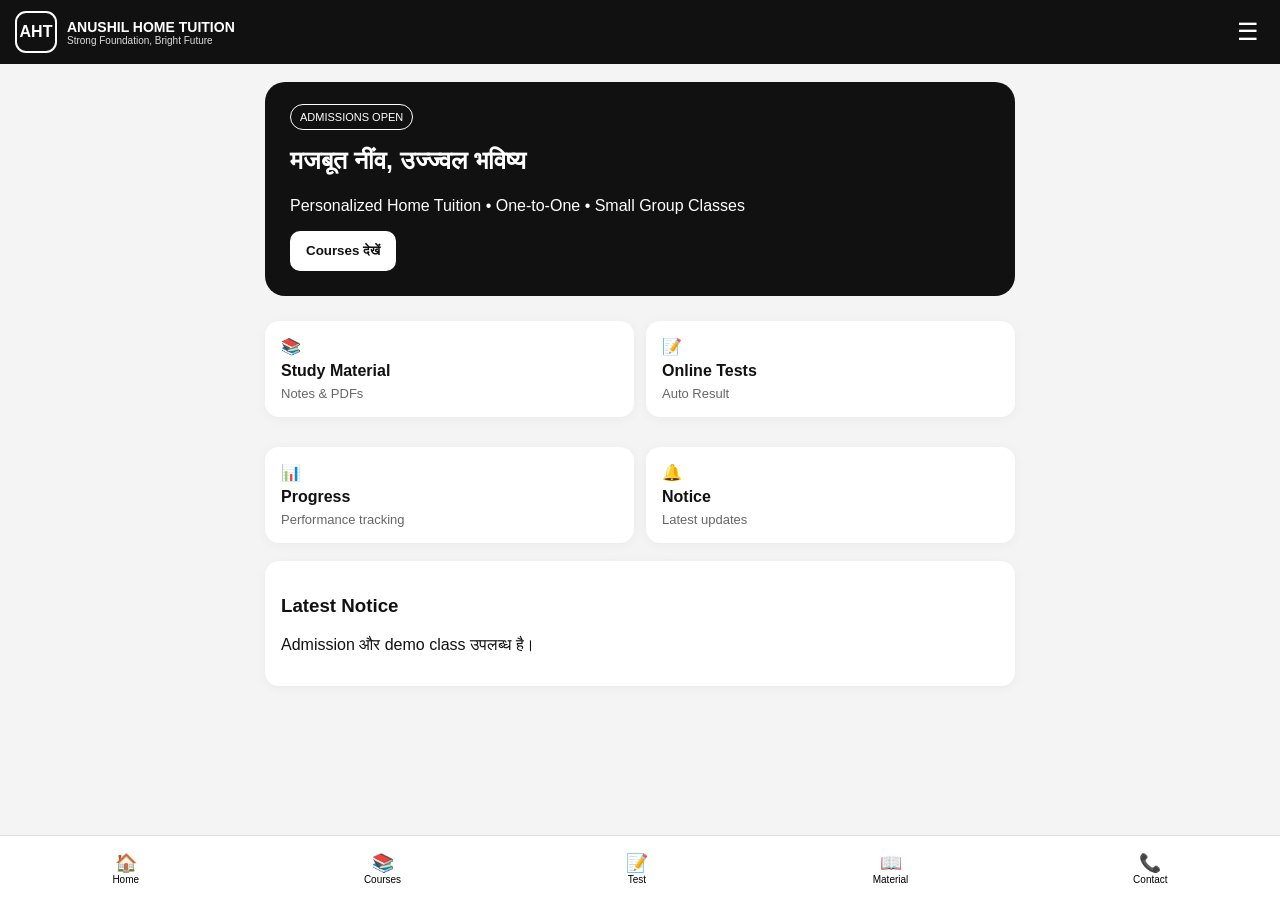
==== index.html @ e6375eb3 "Add files via upload" ====
<!doctype html>
<html lang="hi"><head><meta charset="utf-8"><meta name="viewport" content="width=device-width,initial-scale=1">
<meta name="theme-color" content="#111"><link rel="stylesheet" href="style.css"><title>ANUSHIL HOME TUITION</title></head>
<body>
<header><div class="brand"><div class="logo">AHT</div><div><b>ANUSHIL HOME TUITION</b><small>Strong Foundation, Bright Future</small></div></div><button onclick="toggleMenu()">☰</button></header>
<div id="drawer"><button onclick="page('home')">🏠 Home</button><button onclick="page('courses')">📚 Courses</button><button onclick="page('material')">📖 Material</button><button onclick="page('test')">📝 Tests</button><button onclick="page('schedule')">📅 Schedule</button><button onclick="page('profile')">👤 Profile</button><button onclick="page('admin')">⚙️ Admin Demo</button></div>
<main>
<section id="home" class="active"><div class="hero"><span>ADMISSIONS OPEN</span><h1>मजबूत नींव, उज्ज्वल भविष्य</h1><p>Personalized Home Tuition • One-to-One • Small Group Classes</p><button onclick="page('courses')">Courses देखें</button></div><div class="cards"><div>📚<b>Study Material</b><small>Notes & PDFs</small></div><div>📝<b>Online Tests</b><small>Auto Result</small></div><div>📊<b>Progress</b><small>Performance tracking</small></div><div>🔔<b>Notice</b><small>Latest updates</small></div></div><article><h3>Latest Notice</h3><p id="notice">Admission और demo class उपलब्ध है।</p></article></section>
<section id="courses"><h2>📚 Courses</h2><div id="courseList"></div></section>
<section id="material"><h2>📖 Study Material</h2><div id="materialList"></div></section>
<section id="test"><h2>📝 Online Test</h2><div id="quiz"></div><button onclick="submitQuiz()">Submit Test</button><h3 id="score"></h3></section>
<section id="schedule"><h2>📅 Class Schedule</h2><table><thead><tr><th>Day</th><th>Class</th><th>Time</th></tr></thead><tbody id="scheduleList"></tbody></table></section>
<section id="profile"><h2>👤 Student Profile</h2><input id="name" placeholder="Student Name"><input id="cls" placeholder="Class"><input id="phone" placeholder="Mobile Number"><button onclick="saveProfile()">Save Profile</button><article id="savedProfile"></article></section>
<section id="admin"><h2>⚙️ Admin Panel (Demo)</h2><p class="warn">यह local demo admin panel है। Real cloud login/database/payment को live करने के लिए server credentials आवश्यक होंगे।</p><input id="noticeInput" placeholder="New notice"><button onclick="saveNotice()">Publish Notice</button><h3>Manage Demo</h3><button onclick="resetData()">Reset Local Data</button></section>
<section id="contact"><h2>📞 Contact</h2><article><b>ANUSHIL HOME TUITION</b><p>📍 Sammopur, Sidhari, Azamgarh, Uttar Pradesh – 276001</p><p>📧 anushilhometution@gmail.com</p><p>📱 9956108694</p><a href="tel:9956108694">Call Now</a> <a href="mailto:anushilhometution@gmail.com">Email</a></article></section>
</main>
<nav><button onclick="page('home')">🏠<small>Home</small></button><button onclick="page('courses')">📚<small>Courses</small></button><button onclick="page('test')">📝<small>Test</small></button><button onclick="page('material')">📖<small>Material</small></button><button onclick="page('contact')">📞<small>Contact</small></button></nav>
<script src="app.js"></script></body></html>
---- style.css ----
*{box-sizing:border-box}body{margin:0;background:#f4f4f4;color:#111;font-family:Arial,'Noto Sans Devanagari',sans-serif}header{height:64px;background:#111;color:#fff;display:flex;align-items:center;justify-content:space-between;padding:10px 15px;position:sticky;top:0;z-index:10}.brand{display:flex;align-items:center;gap:10px}.logo{width:42px;height:42px;border:2px solid #fff;border-radius:11px;display:grid;place-items:center;font-weight:bold}.brand b,.brand small{display:block}.brand b{font-size:14px}.brand small{font-size:10px;color:#ddd}header button{background:none;color:white;border:0;font-size:24px}#drawer{display:none;position:fixed;right:10px;top:58px;background:white;padding:8px;border-radius:12px;box-shadow:0 8px 30px #0003;z-index:20}#drawer.open{display:block}#drawer button{display:block;width:190px;text-align:left;padding:12px;border:0;background:white;border-radius:8px}main{max-width:780px;margin:auto;padding:18px 15px 90px}section{display:none}section.active{display:block}.hero{background:#111;color:#fff;border-radius:20px;padding:25px;margin-bottom:16px}.hero span{font-size:11px;border:1px solid white;padding:6px 9px;border-radius:20px}.hero h1{font-size:25px}.hero button,section button,.contact a{background:#111;color:white;border:0;border-radius:10px;padding:12px 16px;text-decoration:none;font-weight:bold}.hero button{background:white;color:#111}.cards{display:grid;grid-template-columns:1fr 1fr;gap:12px}.cards>div,article,#courseList>div,#materialList>div{background:white;border-radius:14px;padding:16px;margin:9px 0;box-shadow:0 2px 12px #0000000b}.cards b,.cards small{display:block;margin-top:6px}.cards small,#courseList span,#materialList span{color:#666;font-size:13px}input{width:100%;padding:13px;border:1px solid #ccc;border-radius:10px;margin:6px 0;font-size:16px}table{width:100%;border-collapse:collapse;background:white}th,td{padding:12px;border-bottom:1px solid #ddd;text-align:left}.warn{background:#fff3cd;padding:12px;border-radius:10px}.question{background:white;padding:15px;border-radius:14px;margin:10px 0}.question label{display:block;margin:9px 0}nav{position:fixed;bottom:0;left:0;right:0;height:65px;background:white;border-top:1px solid #ddd;display:flex;justify-content:space-around;z-index:10}nav button{background:none;border:0;font-size:18px}nav small{display:block;font-size:10px}h2{margin-top:5px}
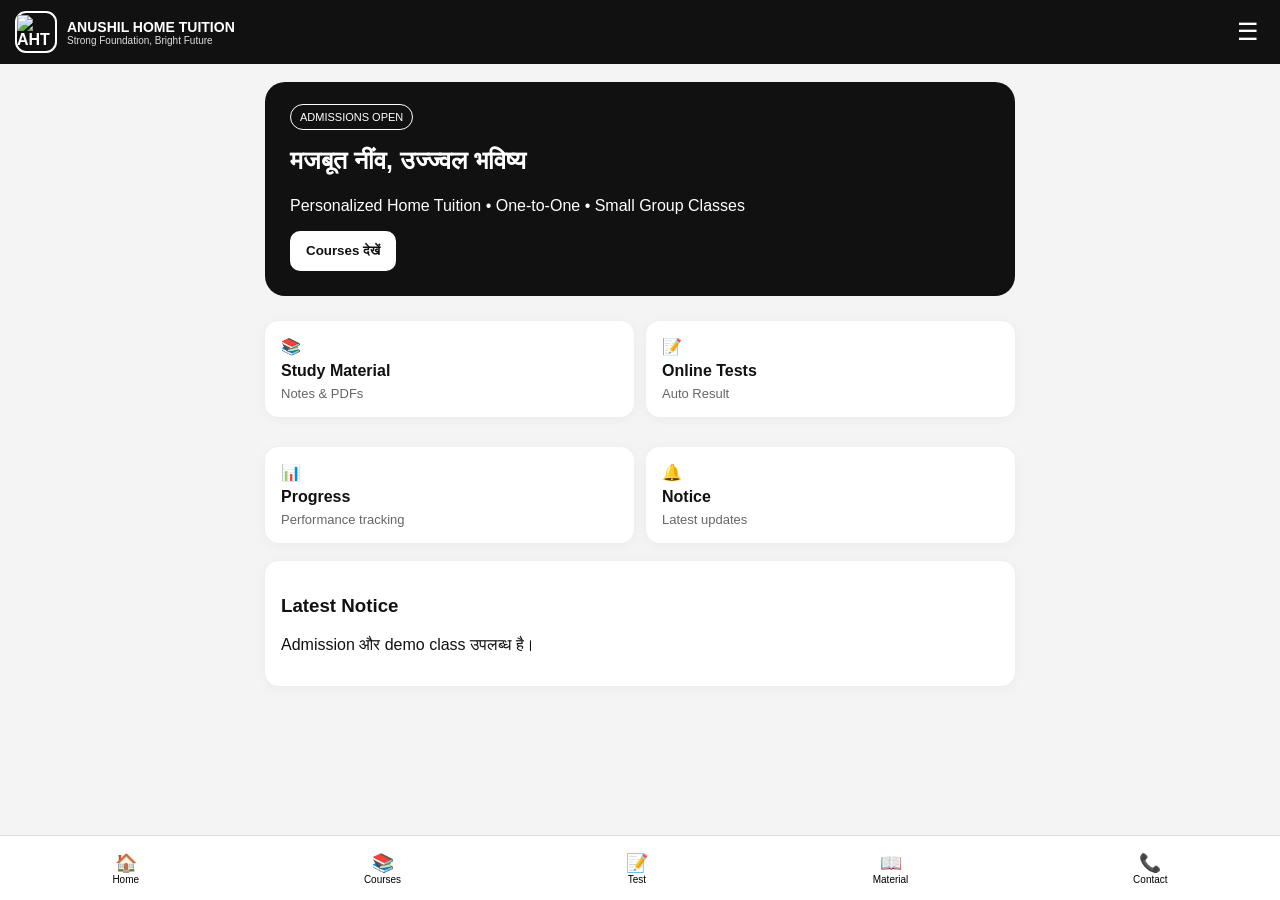
==== commit 65e857b1: "Update index.html" ====
--- a/index.html
+++ b/index.html
@@ -2,7 +2,7 @@
 <html lang="hi"><head><meta charset="utf-8"><meta name="viewport" content="width=device-width,initial-scale=1">
 <meta name="theme-color" content="#111"><link rel="stylesheet" href="style.css"><title>ANUSHIL HOME TUITION</title></head>
 <body>
-<header><div class="brand"><div class="logo">AHT</div><div><b>ANUSHIL HOME TUITION</b><small>Strong Foundation, Bright Future</small></div></div><button onclick="toggleMenu()">☰</button></header>
+<header><div class="brand"><div class="logo"><img src="./TUITION LOGO.png" alt="AHT"></div><div><b>ANUSHIL HOME TUITION</b><small>Strong Foundation, Bright Future</small></div></div><button onclick="toggleMenu()">☰</button></header>
 <div id="drawer"><button onclick="page('home')">🏠 Home</button><button onclick="page('courses')">📚 Courses</button><button onclick="page('material')">📖 Material</button><button onclick="page('test')">📝 Tests</button><button onclick="page('schedule')">📅 Schedule</button><button onclick="page('profile')">👤 Profile</button><button onclick="page('admin')">⚙️ Admin Demo</button></div>
 <main>
 <section id="home" class="active"><div class="hero"><span>ADMISSIONS OPEN</span><h1>मजबूत नींव, उज्ज्वल भविष्य</h1><p>Personalized Home Tuition • One-to-One • Small Group Classes</p><button onclick="page('courses')">Courses देखें</button></div><div class="cards"><div>📚<b>Study Material</b><small>Notes & PDFs</small></div><div>📝<b>Online Tests</b><small>Auto Result</small></div><div>📊<b>Progress</b><small>Performance tracking</small></div><div>🔔<b>Notice</b><small>Latest updates</small></div></div><article><h3>Latest Notice</h3><p id="notice">Admission और demo class उपलब्ध है।</p></article></section>
@@ -15,4 +15,4 @@
 <section id="contact"><h2>📞 Contact</h2><article><b>ANUSHIL HOME TUITION</b><p>📍 Sammopur, Sidhari, Azamgarh, Uttar Pradesh – 276001</p><p>📧 anushilhometution@gmail.com</p><p>📱 9956108694</p><a href="tel:9956108694">Call Now</a> <a href="mailto:anushilhometution@gmail.com">Email</a></article></section>
 </main>
 <nav><button onclick="page('home')">🏠<small>Home</small></button><button onclick="page('courses')">📚<small>Courses</small></button><button onclick="page('test')">📝<small>Test</small></button><button onclick="page('material')">📖<small>Material</small></button><button onclick="page('contact')">📞<small>Contact</small></button></nav>
-<script src="app.js"></script></body></html>+<script src="app.js"></script></body></html>
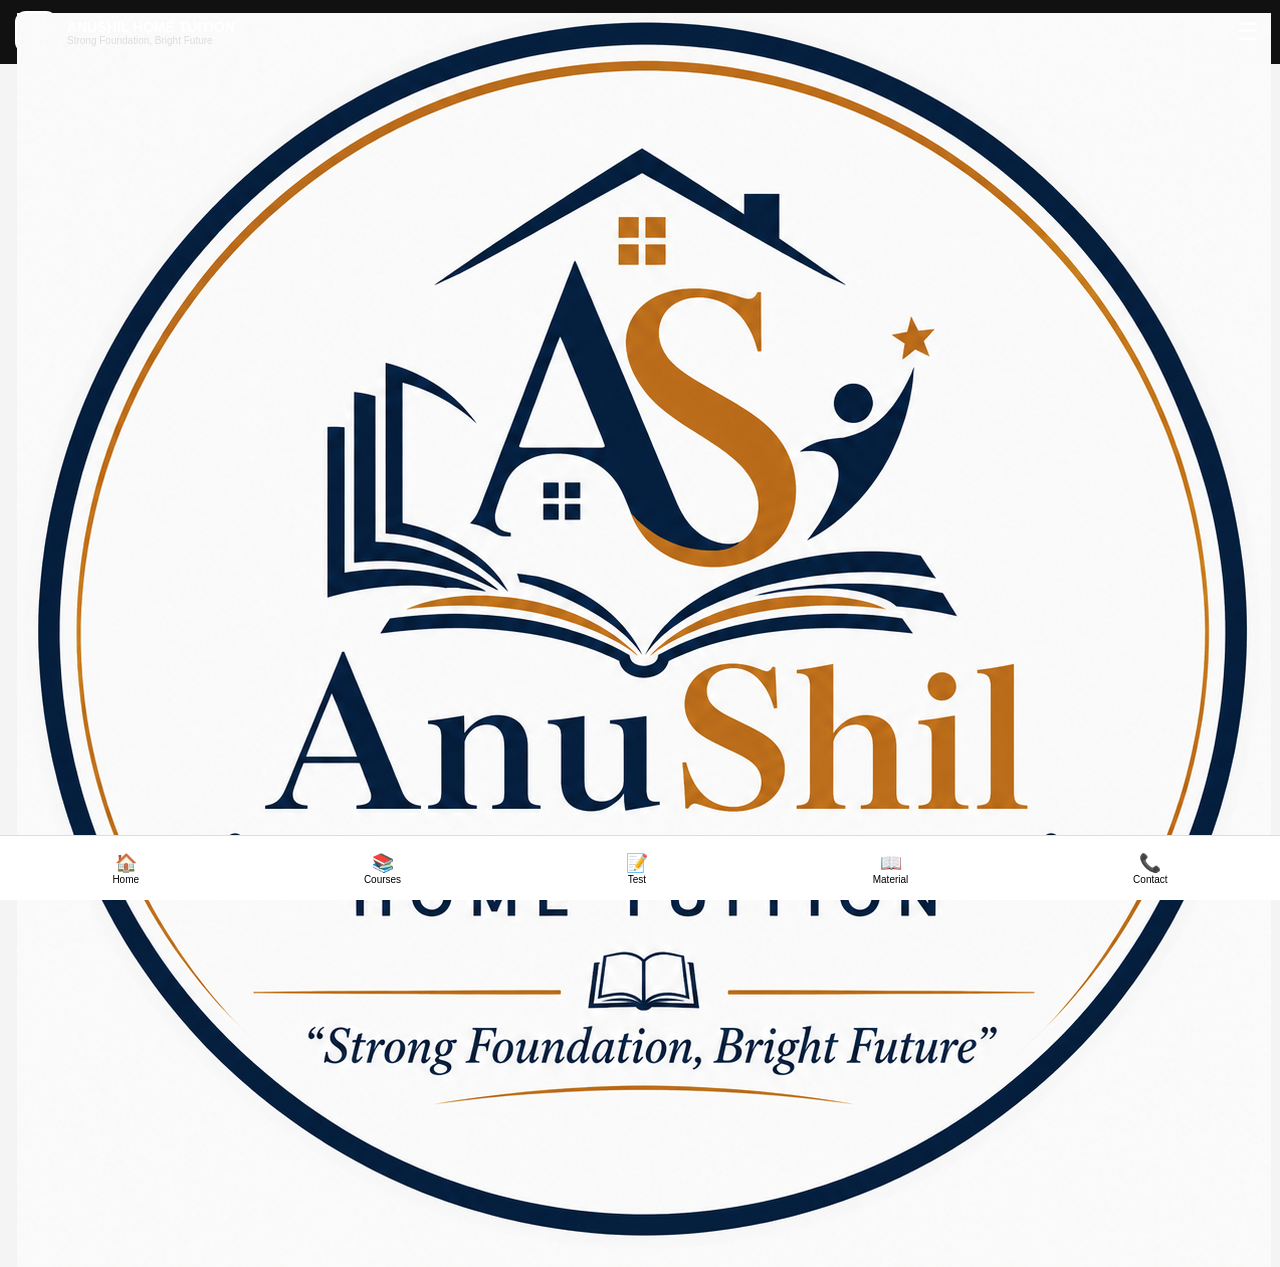
==== commit 033a6e64: "Update index.html" ====
--- a/index.html
+++ b/index.html
@@ -2,7 +2,7 @@
 <html lang="hi"><head><meta charset="utf-8"><meta name="viewport" content="width=device-width,initial-scale=1">
 <meta name="theme-color" content="#111"><link rel="stylesheet" href="style.css"><title>ANUSHIL HOME TUITION</title></head>
 <body>
-<header><div class="brand"><div class="logo"><img src="./TUITION LOGO.png" alt="AHT"></div><div><b>ANUSHIL HOME TUITION</b><small>Strong Foundation, Bright Future</small></div></div><button onclick="toggleMenu()">☰</button></header>
+<header><div class="brand"><div class="logo"><img src="./tuition-logo.png" alt="AHT"></div><div><b>ANUSHIL HOME TUITION</b><small>Strong Foundation, Bright Future</small></div></div><button onclick="toggleMenu()">☰</button></header>
 <div id="drawer"><button onclick="page('home')">🏠 Home</button><button onclick="page('courses')">📚 Courses</button><button onclick="page('material')">📖 Material</button><button onclick="page('test')">📝 Tests</button><button onclick="page('schedule')">📅 Schedule</button><button onclick="page('profile')">👤 Profile</button><button onclick="page('admin')">⚙️ Admin Demo</button></div>
 <main>
 <section id="home" class="active"><div class="hero"><span>ADMISSIONS OPEN</span><h1>मजबूत नींव, उज्ज्वल भविष्य</h1><p>Personalized Home Tuition • One-to-One • Small Group Classes</p><button onclick="page('courses')">Courses देखें</button></div><div class="cards"><div>📚<b>Study Material</b><small>Notes & PDFs</small></div><div>📝<b>Online Tests</b><small>Auto Result</small></div><div>📊<b>Progress</b><small>Performance tracking</small></div><div>🔔<b>Notice</b><small>Latest updates</small></div></div><article><h3>Latest Notice</h3><p id="notice">Admission और demo class उपलब्ध है।</p></article></section>
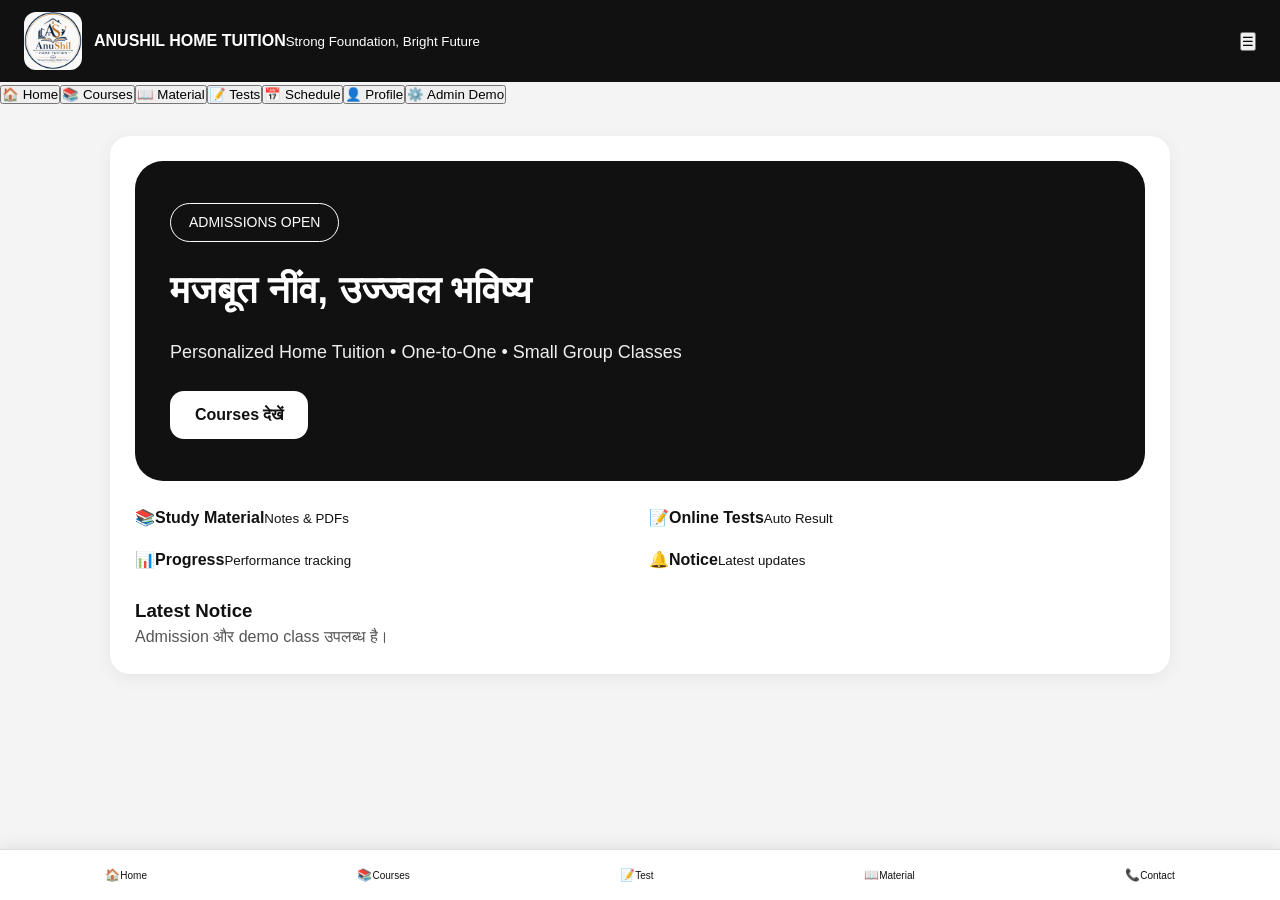
==== commit 08f23de3: "Update index.html" ====
--- a/index.html
+++ b/index.html
@@ -7,7 +7,18 @@
 <main>
 <section id="home" class="active"><div class="hero"><span>ADMISSIONS OPEN</span><h1>मजबूत नींव, उज्ज्वल भविष्य</h1><p>Personalized Home Tuition • One-to-One • Small Group Classes</p><button onclick="page('courses')">Courses देखें</button></div><div class="cards"><div>📚<b>Study Material</b><small>Notes & PDFs</small></div><div>📝<b>Online Tests</b><small>Auto Result</small></div><div>📊<b>Progress</b><small>Performance tracking</small></div><div>🔔<b>Notice</b><small>Latest updates</small></div></div><article><h3>Latest Notice</h3><p id="notice">Admission और demo class उपलब्ध है।</p></article></section>
 <section id="courses"><h2>📚 Courses</h2><div id="courseList"></div></section>
-<section id="material"><h2>📖 Study Material</h2><div id="materialList"></div></section>
+<section id="material"><h2>📖 Study Material</h2><section id="ncert">
+  <h2>📚 NCERT BOOK</h2>
+  <p>Class 6th to 12th NCERT Books</p>
+
+  <button onclick="window.location.href='NCERT%20BOOK/Class%206/'">📘 Class 6</button>
+  <button onclick="window.location.href='NCERT%20BOOK/Class%207/'">📘 Class 7</button>
+  <button onclick="window.location.href='NCERT%20BOOK/Class%208/'">📘 Class 8</button>
+  <button onclick="window.location.href='NCERT%20BOOK/Class%209/'">📘 Class 9</button>
+  <button onclick="window.location.href='NCERT%20BOOK/Class%2010/'">📘 Class 10</button>
+  <button onclick="window.location.href='NCERT%20BOOK/Class%2011/'">📘 Class 11</button>
+  <button onclick="window.location.href='NCERT%20BOOK/Class%2012/'">📘 Class 12</button>
+</section><div id="materialList"></div></section>
 <section id="test"><h2>📝 Online Test</h2><div id="quiz"></div><button onclick="submitQuiz()">Submit Test</button><h3 id="score"></h3></section>
 <section id="schedule"><h2>📅 Class Schedule</h2><table><thead><tr><th>Day</th><th>Class</th><th>Time</th></tr></thead><tbody id="scheduleList"></tbody></table></section>
 <section id="profile"><h2>👤 Student Profile</h2><input id="name" placeholder="Student Name"><input id="cls" placeholder="Class"><input id="phone" placeholder="Mobile Number"><button onclick="saveProfile()">Save Profile</button><article id="savedProfile"></article></section>
--- a/style.css
+++ b/style.css
@@ -1 +1,648 @@
-*{box-sizing:border-box}body{margin:0;background:#f4f4f4;color:#111;font-family:Arial,'Noto Sans Devanagari',sans-serif}header{height:64px;background:#111;color:#fff;display:flex;align-items:center;justify-content:space-between;padding:10px 15px;position:sticky;top:0;z-index:10}.brand{display:flex;align-items:center;gap:10px}.logo{width:42px;height:42px;border:2px solid #fff;border-radius:11px;display:grid;place-items:center;font-weight:bold}.brand b,.brand small{display:block}.brand b{font-size:14px}.brand small{font-size:10px;color:#ddd}header button{background:none;color:white;border:0;font-size:24px}#drawer{display:none;position:fixed;right:10px;top:58px;background:white;padding:8px;border-radius:12px;box-shadow:0 8px 30px #0003;z-index:20}#drawer.open{display:block}#drawer button{display:block;width:190px;text-align:left;padding:12px;border:0;background:white;border-radius:8px}main{max-width:780px;margin:auto;padding:18px 15px 90px}section{display:none}section.active{display:block}.hero{background:#111;color:#fff;border-radius:20px;padding:25px;margin-bottom:16px}.hero span{font-size:11px;border:1px solid white;padding:6px 9px;border-radius:20px}.hero h1{font-size:25px}.hero button,section button,.contact a{background:#111;color:white;border:0;border-radius:10px;padding:12px 16px;text-decoration:none;font-weight:bold}.hero button{background:white;color:#111}.cards{display:grid;grid-template-columns:1fr 1fr;gap:12px}.cards>div,article,#courseList>div,#materialList>div{background:white;border-radius:14px;padding:16px;margin:9px 0;box-shadow:0 2px 12px #0000000b}.cards b,.cards small{display:block;margin-top:6px}.cards small,#courseList span,#materialList span{color:#666;font-size:13px}input{width:100%;padding:13px;border:1px solid #ccc;border-radius:10px;margin:6px 0;font-size:16px}table{width:100%;border-collapse:collapse;background:white}th,td{padding:12px;border-bottom:1px solid #ddd;text-align:left}.warn{background:#fff3cd;padding:12px;border-radius:10px}.question{background:white;padding:15px;border-radius:14px;margin:10px 0}.question label{display:block;margin:9px 0}nav{position:fixed;bottom:0;left:0;right:0;height:65px;background:white;border-top:1px solid #ddd;display:flex;justify-content:space-around;z-index:10}nav button{background:none;border:0;font-size:18px}nav small{display:block;font-size:10px}h2{margin-top:5px}+* {
+  box-sizing: border-box;
+  margin: 0;
+  padding: 0;
+}
+
+html {
+  scroll-behavior: smooth;
+}
+
+body {
+  background: #f4f4f4;
+  color: #111;
+  font-family: Arial, "Noto Sans Devanagari", sans-serif;
+  line-height: 1.5;
+}
+
+/* ================= HEADER ================= */
+
+header {
+  position: sticky;
+  top: 0;
+  z-index: 1000;
+  background: #111;
+  color: white;
+  min-height: 82px;
+  display: flex;
+  align-items: center;
+  justify-content: space-between;
+  padding: 12px 24px;
+}
+
+.brand {
+  display: flex;
+  align-items: center;
+  gap: 12px;
+}
+
+.brand .logo,
+.brand img {
+  width: 58px !important;
+  height: 58px !important;
+  max-width: 58px !important;
+  max-height: 58px !important;
+  object-fit: contain;
+  border-radius: 12px;
+}
+
+.brand h1,
+.brand strong {
+  font-size: 20px;
+  font-weight: 700;
+}
+
+.brand p,
+.brand span {
+  display: block;
+  font-size: 13px;
+  color: #ccc;
+}
+
+/* ================= NAV ================= */
+
+nav {
+  display: flex;
+  align-items: center;
+  gap: 8px;
+}
+
+nav button {
+  border: 0;
+  background: transparent;
+  color: white;
+  padding: 10px 12px;
+  font-size: 14px;
+  cursor: pointer;
+}
+
+nav button:hover {
+  color: #f5a623;
+}
+
+/* ================= MAIN ================= */
+
+main {
+  width: 100%;
+  max-width: 1100px;
+  margin: auto;
+  padding: 30px 20px 100px;
+}
+
+/* ================= SECTIONS ================= */
+
+section {
+  margin-bottom: 25px;
+}
+
+section:not(.hero) {
+  background: white;
+  border-radius: 20px;
+  padding: 25px;
+  box-shadow: 0 4px 18px rgba(0,0,0,0.06);
+}
+
+section h2 {
+  font-size: 25px;
+  margin-bottom: 15px;
+}
+
+section p {
+  color: #555;
+}
+
+/* ================= HERO ================= */
+
+.hero {
+  background: #111;
+  color: white;
+  border-radius: 28px;
+  padding: 42px 35px;
+  margin-bottom: 25px;
+}
+
+.hero span {
+  display: inline-block;
+  border: 1px solid white;
+  border-radius: 30px;
+  padding: 8px 18px;
+  margin-bottom: 20px;
+  font-size: 14px;
+}
+
+.hero h1 {
+  font-size: 38px;
+  margin-bottom: 20px;
+}
+
+.hero p {
+  color: #eee;
+  font-size: 18px;
+  margin-bottom: 25px;
+}
+
+.hero button {
+  background: white;
+  color: #111;
+  border: none;
+  border-radius: 14px;
+  padding: 15px 25px;
+  font-size: 16px;
+  font-weight: bold;
+  cursor: pointer;
+}
+
+.hero button:hover {
+  transform: translateY(-2px);
+}
+
+/* ================= CARDS ================= */
+
+.cards,
+.features,
+.dashboard,
+.quick-links {
+  display: grid;
+  grid-template-columns: repeat(2, 1fr);
+  gap: 18px;
+  margin-bottom: 25px;
+}
+
+.card,
+.feature,
+.quick-card {
+  background: white;
+  border-radius: 20px;
+  padding: 25px;
+  box-shadow: 0 4px 18px rgba(0,0,0,0.06);
+}
+
+.card h2,
+.card h3,
+.feature h2,
+.feature h3 {
+  margin-bottom: 8px;
+}
+
+.card p,
+.feature p {
+  color: #666;
+}
+
+/* ================= BUTTON ================= */
+
+button {
+  cursor: pointer;
+  font-family: inherit;
+}
+
+input,
+textarea,
+select {
+  width: 100%;
+  padding: 12px;
+  border: 1px solid #ddd;
+  border-radius: 10px;
+  margin: 6px 0 12px;
+  font-size: 15px;
+}
+
+/* ================= TABLE ================= */
+
+table {
+  width: 100%;
+  border-collapse: collapse;
+  margin-top: 15px;
+  background: white;
+}
+
+th,
+td {
+  padding: 12px;
+  border-bottom: 1px solid #eee;
+  text-align: left;
+}
+
+th {
+  background: #111;
+  color: white;
+}
+
+/* ================= NOTICE ================= */
+
+.notice {
+  background: white;
+  border-radius: 20px;
+  padding: 25px;
+  margin-bottom: 25px;
+}
+
+.notice h2 {
+  margin-bottom: 10px;
+}
+
+/* ================= FOOTER ================= */
+
+footer {
+  background: #111;
+  color: white;
+  text-align: center;
+  padding: 30px 20px 90px;
+  margin-top: 30px;
+}
+
+footer p {
+  color: #ccc;
+}
+
+/* ================= BOTTOM NAV ================= */
+
+body > nav:last-of-type {
+  position: fixed;
+  left: 0;
+  right: 0;
+  bottom: 0;
+  z-index: 2000;
+  background: white;
+  border-top: 1px solid #ddd;
+  display: flex;
+  justify-content: space-around;
+  padding: 8px 4px;
+  box-shadow: 0 -3px 15px rgba(0,0,0,0.08);
+}
+
+body > nav:last-of-type button {
+  color: #111;
+  font-size: 12px;
+}
+
+/* ================= MOBILE ================= */
+
+@media (max-width: 700px) {
+
+  header {
+    min-height: 78px;
+    padding: 10px 18px;
+  }
+
+  .brand .logo,
+  .brand img {
+    width: 54px !important;
+    height: 54px !important;
+    max-width: 54px !important;
+    max-height: 54px !important;
+  }
+
+  .brand h1,
+  .brand strong {
+    font-size: 17px;
+  }
+
+  .brand p,
+  .brand span {
+    font-size: 11px;
+  }
+
+  nav:not(body > nav:last-of-type) {
+    display: none;
+  }
+
+  main {
+    padding: 22px 16px 90px;
+  }
+
+  .hero {
+    padding: 32px 24px;
+    border-radius: 25px;
+  }
+
+  .hero h1 {
+    font-size: 29px;
+    line-height: 1.3;
+  }
+
+  .hero p {
+    font-size: 16px;
+  }
+
+  .cards,
+  .features,
+  .dashboard,
+  .quick-links {
+    grid-template-columns: repeat(2, 1fr);
+    gap: 12px;
+  }
+
+  .card,
+  .feature,
+  .quick-card {
+    padding: 18px 14px;
+    border-radius: 17px;
+  }
+
+  .card h2,
+  .card h3,
+  .feature h2,
+  .feature h3 {
+    font-size: 18px;
+  }
+
+  section:not(.hero) {
+    padding: 20px 16px;
+  }
+
+  section h2 {
+    font-size: 22px;
+  }
+
+  table {
+    font-size: 13px;
+  }
+
+  th,
+  td {
+    padding: 9px 6px;
+  }
+}
+
+@media (max-width: 400px) {
+
+  .cards,
+  .features,
+  .dashboard,
+  .quick-links {
+    grid-template-columns: 1fr;
+  }
+
+  .hero h1 {
+    font-size: 26px;
+  }
+}
+/* ===== TOP MENU ===== */
+
+header + nav {
+  width: 100%;
+  background: #111;
+  padding: 10px 15px;
+  display: flex;
+  flex-wrap: wrap;
+  justify-content: center;
+  gap: 8px;
+  border-top: 1px solid #333;
+}
+
+header + nav button {
+  background: #222 !important;
+  color: white !important;
+  border: 1px solid #444 !important;
+  border-radius: 10px !important;
+  padding: 10px 14px !important;
+  font-size: 14px !important;
+  font-weight: 600;
+}
+
+header + nav button:hover {
+  background: #333 !important;
+  border-color: #f5a623 !important;
+}
+
+/* Mobile top menu */
+
+@media (max-width: 700px) {
+  header + nav {
+    padding: 8px;
+    gap: 6px;
+  }
+
+  header + nav button {
+    padding: 8px 10px !important;
+    font-size: 12px !important;
+  }
+}
+/* ===============================
+   COURSE CARDS
+================================ */
+
+.course-grid {
+  display: grid;
+  grid-template-columns: repeat(2, 1fr);
+  gap: 20px;
+  margin-top: 20px;
+}
+
+.course-card {
+  background: #ffffff;
+  border-radius: 20px;
+  padding: 24px;
+  box-shadow: 0 8px 25px rgba(0, 0, 0, 0.08);
+  border: 1px solid #eeeeee;
+  transition: transform 0.2s ease, box-shadow 0.2s ease;
+}
+
+.course-card:hover {
+  transform: translateY(-4px);
+  box-shadow: 0 12px 30px rgba(0, 0, 0, 0.12);
+}
+
+.course-icon {
+  font-size: 38px;
+  margin-bottom: 10px;
+}
+
+.course-card h3 {
+  margin: 5px 0 12px;
+  font-size: 22px;
+}
+
+.course-subjects {
+  font-weight: 600;
+  line-height: 1.5;
+}
+
+.course-description {
+  color: #666;
+  line-height: 1.6;
+}
+
+.course-card button {
+  border: none;
+  border-radius: 12px;
+  padding: 12px 20px;
+  background: #1769e0;
+  color: white;
+  font-size: 16px;
+  cursor: pointer;
+}
+
+.course-card button:active {
+  transform: scale(0.97);
+}
+
+
+/* ===============================
+   SECTION HEADING
+================================ */
+
+.section-heading {
+  margin-bottom: 25px;
+}
+
+.section-heading h2 {
+  font-size: 30px;
+  margin-bottom: 8px;
+}
+
+.section-heading p {
+  color: #666;
+}
+
+
+/* ===============================
+   MOBILE
+================================ */
+
+@media (max-width: 650px) {
+
+  .course-grid {
+    grid-template-columns: 1fr;
+    gap: 15px;
+  }
+
+  .course-card {
+    padding: 20px;
+  }
+
+  .section-heading h2 {
+    font-size: 26px;
+  }
+}
+/* ===============================
+   MATERIAL CARDS
+================================ */
+
+.material-grid {
+  display: grid;
+  grid-template-columns: repeat(2, 1fr);
+  gap: 18px;
+  margin-top: 20px;
+}
+
+.material-card {
+  display: flex;
+  gap: 16px;
+  background: #fff;
+  padding: 20px;
+  border-radius: 18px;
+  border: 1px solid #eee;
+  box-shadow: 0 8px 24px rgba(0,0,0,.07);
+}
+
+.material-icon {
+  font-size: 38px;
+}
+
+.material-type {
+  font-size: 13px;
+  color: #1769e0;
+  font-weight: 700;
+}
+
+.material-card h3 {
+  margin: 6px 0;
+}
+
+.material-card p {
+  color: #666;
+  line-height: 1.5;
+}
+
+.material-card button {
+  border: 0;
+  border-radius: 10px;
+  padding: 10px 15px;
+  background: #1769e0;
+  color: #fff;
+  cursor: pointer;
+}
+
+
+/* MOBILE */
+
+@media (max-width: 650px) {
+
+  .material-grid {
+    grid-template-columns: 1fr;
+  }
+
+  .material-card {
+    padding: 17px;
+  }
+}
+/* ===============================
+   ONLINE TEST
+================================ */
+
+.test-card {
+  background: #fff;
+  padding: 20px;
+  margin-bottom: 16px;
+  border-radius: 18px;
+  box-shadow: 0 6px 20px rgba(0,0,0,.07);
+}
+
+.test-card h3 {
+  margin-bottom: 15px;
+}
+
+.test-options {
+  display: grid;
+  gap: 10px;
+}
+
+.test-options label {
+  padding: 12px;
+  border: 1px solid #ddd;
+  border-radius: 10px;
+  cursor: pointer;
+}
+
+.test-options label:hover {
+  background: #f5f7fa;
+}
+
+.test-options input {
+  margin-right: 8px;
+}
+
+.submit-test {
+  border: 0;
+  padding: 13px 22px;
+  border-radius: 12px;
+  background: #1769e0;
+  color: white;
+  font-size: 16px;
+  cursor: pointer;
+}
+
+.result-card {
+  margin-top: 25px;
+  padding: 25px;
+  text-align: center;
+  background: #fff;
+  border-radius: 20px;
+  box-shadow: 0 8px 25px rgba(0,0,0,.10);
+}
+
+.score {
+  font-size: 40px;
+  font-weight: bold;
+  margin: 10px;
+}
+
+.result-card button {
+  border: 0;
+  padding: 12px 20px;
+  border-radius: 10px;
+  background: #1769e0;
+  color: white;
+}
